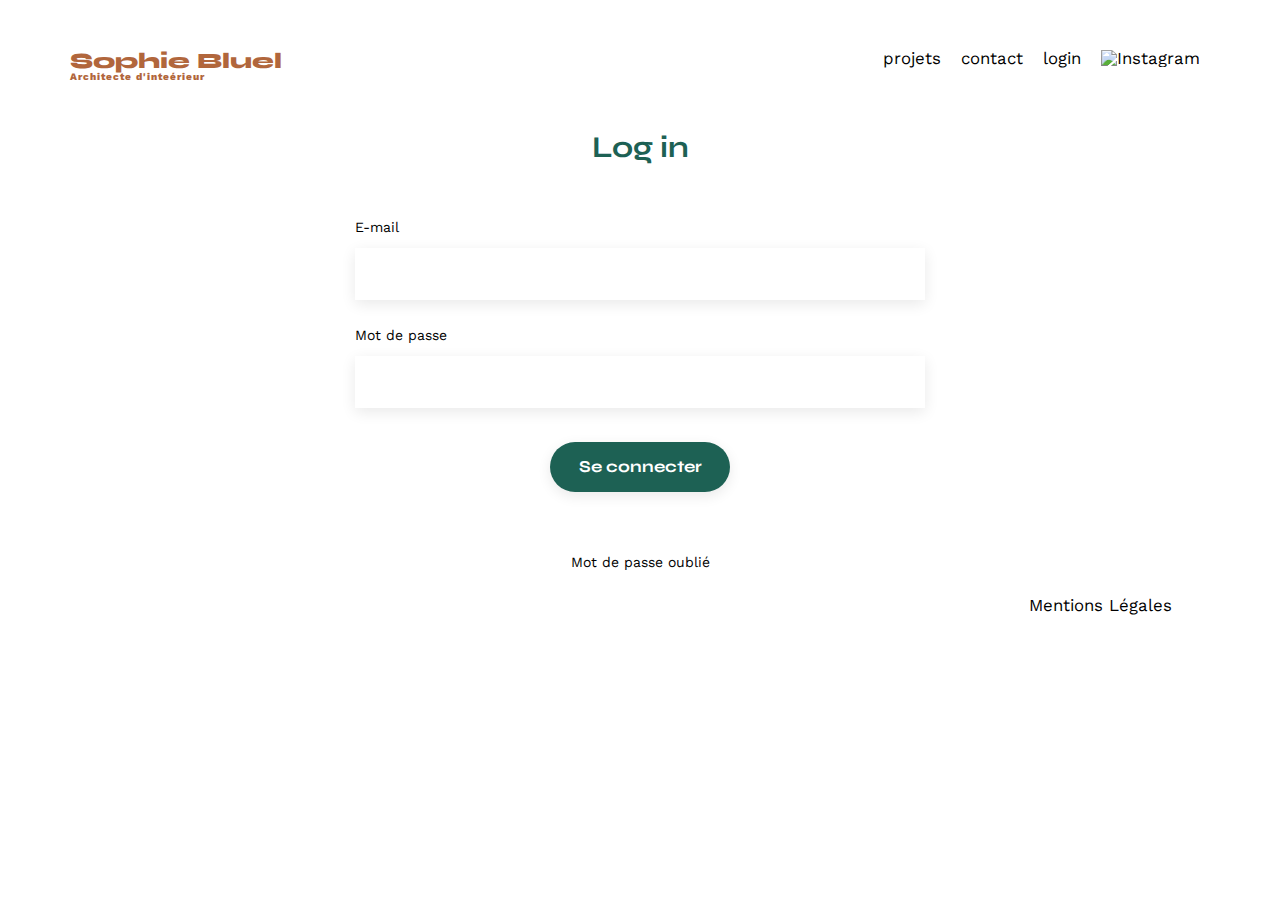
==== FrontEnd/connexion.html @ f519132e "Premier commit" ====
<!DOCTYPE html>
<html lang="fr">
<head>
	<meta charset="UTF-8">
	<title>Sophie Bluel - Architecte d'intérieur</title>	
	<meta name="viewport" content="width=device-width, initial-scale=1.0">
	<link rel="preconnect" href="https://fonts.googleapis.com">
	<link rel="preconnect" href="https://fonts.gstatic.com" crossorigin>
	<link href="https://fonts.googleapis.com/css2?family=Syne:wght@700;800&family=Work+Sans&display=swap" rel="stylesheet">
	<meta name="description" content="">
	<link rel="stylesheet" href="./assets/style.css">
</head>
<body>
<header>
	<a href="index.html"><h1 id="logo">Sophie Bluel <span>Architecte d'inteérieur</span></h1></a>
	<nav>
		<ul>
			<li>projets</li>
			<li>contact</li>
			<li>login</li>
			<li><img src="./assets/icons/instagram.png" alt="Instagram"></li>
		</ul>
	</nav>
</header>
<main>
	<section id="contact">
		<h2>Log in</h2>
		<form class="form" action="#" method="post">
            <label for="email">E-mail</label>
			<input type="email" name="email" id="email" required>
			<label for="password">Mot de passe</label>
			<input type="password" name="password" id="password" required>
			<input type="submit" value="Se connecter" id="submitbtn"><p id="errorMessage"></p>			
            <a class="link" href="#" >Mot de passe oublié</a>
            <p id="erreur"></p>
		</form>
	</section>
</main>
<footer>
	<nav>
        <ul>
            <li>Mentions Légales</li>
        </ul>
	</nav>
</footer>
<script src="./connexion.js"></script>
</body>
</html>
---- FrontEnd/assets/style.css ----
/* http://meyerweb.com/eric/tools/css/reset/
   v2.0 | 20110126
   License: none (public domain)
*/

html,
body,
div,
span,
applet,
object,
iframe,
h1,
h2,
h3,
h4,
h5,
h6,
p,
blockquote,
pre,
a,
abbr,
acronym,
address,
big,
cite,
code,
del,
dfn,
em,
img,
ins,
kbd,
q,
s,
samp,
small,
strike,
strong,
sub,
sup,
tt,
var,
b,
u,
i,
center,
dl,
dt,
dd,
ol,
ul,
li,
fieldset,
form,
label,
legend,
table,
caption,
tbody,
tfoot,
thead,
tr,
th,
td,
article,
aside,
canvas,
details,
embed,
figure,
figcaption,
footer,
header,
hgroup,
menu,
nav,
output,
ruby,
section,
summary,
time,
mark,
audio,
video {
	margin: 0;
	padding: 0;
	border: 0;
	font-size: 100%;
	font: inherit;
	vertical-align: baseline;
}

/* HTML5 display-role reset for older browsers */
article,
aside,
details,
figcaption,
figure,
footer,
header,
hgroup,
menu,
nav,
section {
	display: block;
}

body {
	line-height: 1;
}

ol,
ul {
	list-style: none;
}

blockquote,
q {
	quotes: none;
}

blockquote:before,
blockquote:after,
q:before,
q:after {
	content: '';
	content: none;
}

table {
	border-collapse: collapse;
	border-spacing: 0;
}

/** end reset css**/
body {
	max-width: 1140px;
	margin: auto;
	font-family: 'Work Sans';
	font-size: 14px;
}

header {
	display: flex;
	justify-content: space-between;
	margin: 50px 0
}

section {
	margin: 50px 0
}

h1 {
	display: flex;
	flex-direction: column;
	font-family: 'Syne';
	font-size: 22px;
	font-weight: 800;
	color: #B1663C
}

h1>span {
	font-family: 'Work Sans';
	font-size: 10px;
	letter-spacing: 0.1em;
	;
}

h2 {
	font-family: 'Syne';
	font-weight: 700;
	font-size: 30px;
	color: #1D6154
}

nav ul {
	display: flex;
	align-items: center;
	list-style-type: none;

}

nav li {
	padding: 0 10px;
	font-size: 1.2em;
}

li:hover {
	color: #B1663C;
}

#introduction {
	display: flex;

	align-items: center;


}

#introduction figure {
	flex: 1
}

#introduction img {
	display: block;

	width: 80%;
}

#introduction article {
	flex: 1
}

#introduction h2 {
	margin-bottom: 1em;
}

#introduction p {
	margin-bottom: 0.5em;
}

#portfolio h2 {
	text-align: center;
	margin-bottom: 1em;
}

#projets {
	display: flex;
	flex-direction: column;
}

.boutons {
	display: flex;
	flex-direction: row;
	justify-content: center;
	align-items: center;
	margin: 40px;
	gap: 10px;
}

.B {
	height: 30px;
	border-radius: 40px;
	border-color: #1D6154;
	text-align: center;
	padding-left: 14px;
	padding-right: 14px;
	border: 1px solid #1D6154;
	cursor: pointer;
}

#tout {
	background-color: #1D6154;
	text-align: center;
	color: white;
	border: 1px solid #1D6154;
}

.categorie {
	background-color: white;
	color: #1D6154 !important;
	text-align: center;
	border: 1px solid #1D6154;
}


.gallery {
	width: 100%;
	display: grid;
	grid-template-columns: 1fr 1fr 1fr;
	grid-column-gap: 20px;
	grid-row-gap: 20px;
}

.gallery img {
	width: 100%;

}

#logout {
	border: none;
	margin: auto;
	padding: 10px;
	border-radius: 40px;
}

.link {
	margin-top: 30px;
	text-align: center;
	color: #000;
}

#contact {
	width: 50%;
	margin: auto;
}

#contact>* {
	text-align: center;

}

#contact h2 {
	margin-bottom: 20px;
}

#contact form {
	text-align: left;
	margin-top: 30px;
	display: flex;
	flex-direction: column;
}

#contact input {
	height: 50px;
	font-size: 1.2em;
	border: none;
	box-shadow: 0px 4px 14px rgba(0, 0, 0, 0.09);
}

#contact label {
	margin: 2em 0 1em 0;
}

#contact textarea {
	border: none;
	box-shadow: 0px 4px 14px rgba(0, 0, 0, 0.09);
}

input[type="submit"] {
	font-family: 'Syne';
	font-weight: 700;
	color: white;
	background-color: #1D6154;
	margin: 2em auto;
	width: 180px;
	text-align: center;
	border-radius: 60px;
	cursor: pointer;
}

a {
	text-decoration: none;
}

.hide {
	display: none;
}

#modifier {
	overflow: auto;
	display: flex;
	flex-direction: row !important;
	padding: 0px !important;
	justify-content: center;
	align-items: center;
	width: 99.45vw;
	height: 59px;
	margin-left: calc(-1 * ((100vw - 100%) / 2));
	background-color: #000;
	gap: 30px;
	margin-top: 0px;
}

.publier {
	height: 38px;
	color: rgb(0, 0, 0);
	background-color: white;
	padding-left: 20px;
	padding-right: 20px;
	font-family: Work Sans;
	font-size: 18px;
	font-weight: 500 !important;
	line-height: 16px;
	letter-spacing: 0em;
	text-align: center;
	border-radius: 60px;
	border-style: none;
	cursor: pointer;
}

#modifier_img {
	display: flex;
	flex-direction: row;
	margin-top: -46px;
}

.pub {
	color: white;
}

.fa-color-w {
	color: white !important;
}

.fa-pen-to-square {
	cursor: pointer;
	font-size: 18px;
}

#gerer {
	display: flex;
	flex-direction: row;
	justify-content: center;
	align-items: center;
	gap: 30px;
	margin-top: 30px;
	margin-bottom: 40px;
}

figure {
	position: relative;
}

.deletePhoto {
	position: absolute;
	top: 10px;
	right: 10px;
	cursor: pointer;
}


/*Style pour la modal*/
body.modal-open {
	overflow: hidden;
}

.close-icon {
	position: absolute;
	right: 10px;
	cursor: pointer;
	margin-top: 20px;
	margin-right: 20px;
	margin-bottom: 20px;
}

.fa-trash-can {
	color: #fff;
	background-color: #000;
	padding: 3px;
	width: 17px;
	height: 17px;
	top: 934px;
	left: 565px;
	border-radius: 2px;
}

.fa-arrows-up-down-left-right {
	color: #fff;
	margin-bottom: -100px;
	background-color: #000;
	padding: 3px;
	width: 17px;
	height: 17px;
	border-radius: 2px;
	padding: 3px;
	z-index: 999;
	border-radius: 2px;
	position: absolute;
	top: 8.5%;
	/* Déplacez l'icône à 50% de la hauteur du conteneur */
	left: 60%;
	/* Déplacez l'icône à 50% de la largeur du conteneur */
	transform: translate(-50%, -50%);
	/* Centrez l'icône par rapport à son point d'ancrage */
}

.modal {
	display: none;
	position: fixed;
	top: 0;
	left: 0;
	width: 100%;
	height: 100%;
	background-color: rgba(61, 58, 58, 0.3);
	z-index: 999;
	overflow: auto;
	/* Permet le défilement uniquement à l'intérieur de la modal */
}

.modal-content {
	position: absolute;
	top: 50%;
	left: 50%;
	transform: translate(-50%, -50%);
	background-color: #fff;
	padding-bottom: 10px;
	padding-left: 40px;
	padding-right: 40px;
	border-radius: 5px;
	text-align: center;
	width: 630px;
	margin-bottom: 10px;
	border-radius: 10px;
	box-shadow: 3px 1px 1px rgb(170, 240, 213);
}

.modal-content h1 {
	margin-top: 20px;
	margin-bottom: 20px;
	font-size: 26px;
	font-family: Work Sans;
	color: #000;
	font-size: 26px;
	font-weight: 400;
	line-height: 30px;
	letter-spacing: 0em;
	text-align: center;
}

.modal-content img {
	max-width: 100%;
	max-height: 100vh;
	display: block;
	margin: auto;
}

.modal-content figure {
	/* Ajustez la largeur en fonction du nombre d'images par ligne */
	display: inline-block;
	vertical-align: top;
	/* Alignez les figures en haut de la ligne */
	box-sizing: border-box;
	padding: 3px;
}

#modal-gallery {
	width: 100%;
	height: 520px;
	display: grid;
	grid-template-columns: 1fr 1fr 1fr 1fr 1fr;
	grid-column-gap: 5px;
	grid-row-gap: 5px;
	margin: 0px;
}

hr {
	margin: 20px;
	height: 1px;
	background-color: #1D6154;
}

.A-D {
	display: flex;
	flex-direction: column;
	justify-content: center;
	align-items: center;
	gap: 15px;
}

.btn-ajouter-photo {
	color: #fff;
	border: none;
	background-color: #1D6154;
	padding-left: 40px;
	padding-right: 40px;
}

.btn-suprimer-gallerie {
	color: firebrick;
	border: none;
	background-color: #fff;
}

/*Modal 2*/
.modal_2 {
	position: fixed;
	top: 0;
	left: 0;
	width: 100%;
	height: 100%;
	background-color: rgba(61, 58, 58, 0.5);
	z-index: 999;
	/* Assurez-vous que la modal est superposée à d'autres éléments */
	overflow: auto;
	/* Permet le défilement uniquement à l'intérieur de la modal */
}

.modal-wraper h1 {
	margin-top: 20px;
	margin-bottom: 20px;
	font-size: 26px;
	font-family: Work Sans;
	color: #000;
	font-size: 26px;
	font-weight: 400;
	line-height: 30px;
	letter-spacing: 0em;
	text-align: center;
	padding: 20px;

}

.modal-wraper {
	height: 670px;
	position: absolute;
	top: 50%;
	left: 50%;
	transform: translate(-50%, -50%);
	background-color: #fff;
	padding-bottom: 20px;
	padding-left: 40px;
	padding-right: 40px;
	border-radius: 5px;
	text-align: center;
	width: 630px;
	margin-bottom: 20px;
	border-radius: 10px;
	box-shadow: 3px 1px 1px rgb(170, 240, 213);
	/* Permet le défilement à l'intérieur de la modal si le contenu dépasse la hauteur maximale */
}

.icons {
	display: flex;
	flex-direction: row;
	justify-content: space-around;
	color: #000000;
	font-size: 1.1em;
}

.fa-arrow-left {
	left: 10px;
	cursor: pointer;
padding: 1px 0px 1.9919624328613281px 0px;
}

.back-icon{
	margin-top: 20px;
	margin-right: 645px;
}

.arrows {
	transform: translateY(-5px) translateX(-10px);
}



.ajout-image {
	display: flex;
	flex-direction: column;
	justify-content: center;
	align-items: center;
	gap: 5px;
	width: 420px;
	height: 169px;
	margin: auto;


	border-radius: 3px;
	background-color: #E8F1F6;
}

.fa-image {
	font-size: 70px;
	color: #B9C5CC;
	width: 58px;
	height: 58px;
	font-weight: 1px;
	margin-top: 20px;
	margin-bottom: 15px;
}

.btn-addImg {
	color: #306685;
	display: flex;
	flex-direction: column;
	justify-content: center;
	align-items: center;
	font-size: 14px;
	font-weight: 500;
	line-height: 16px;
	height: 36px;

	padding-left: 25px;
	padding-right: 25px;
	margin: auto;
	background-color: #CBD6DC;
	border: none;
}
.type-image{
	margin-top: 0px;
font-size: 10px;
font-weight: 400;
line-height: 12px;
letter-spacing: 0em;
text-align: center;
margin-bottom: 15px;

}



/* Style pour le label */
form div label {
	left: 510px;
	display: block;
	margin-bottom: 10px;
	margin-top: 15px;
	text-align: left;
	margin-left: 110px;

}

/* Style pour le select */
select {
	width: 420px;
	height: 51px;
	top: 1011px;
	left: 510px;
	box-shadow: 0px 4px 14px 0px #00000017;
	border: none;
}

#imageName {
	width: 420px;
	height: 51px;
	top: 1011px;
	left: 510px;
	box-shadow: 0px 4px 14px 0px #00000017;
	border: none;
}

.ligne {
	width: 420.0000000000016px;
	top: 1207px;
	left: 510px;
	
	border: 1px solid #B3B3B3;
	margin: auto;
	margin-top: 50px;
	margin-bottom: 40px;
	color: #B3B3B3;
}

.btn-valider {
	width: 237px;
	height: 38px;
	top: 1239px;
	left: 600px;
	color: #fff;
	background-color: #A7A7A7;
	border: none;
	font-size: 1.2em;
	margin-top: 20px;
}





footer nav ul {
	display: flex;
	justify-content: flex-end;
	margin: 2em
}
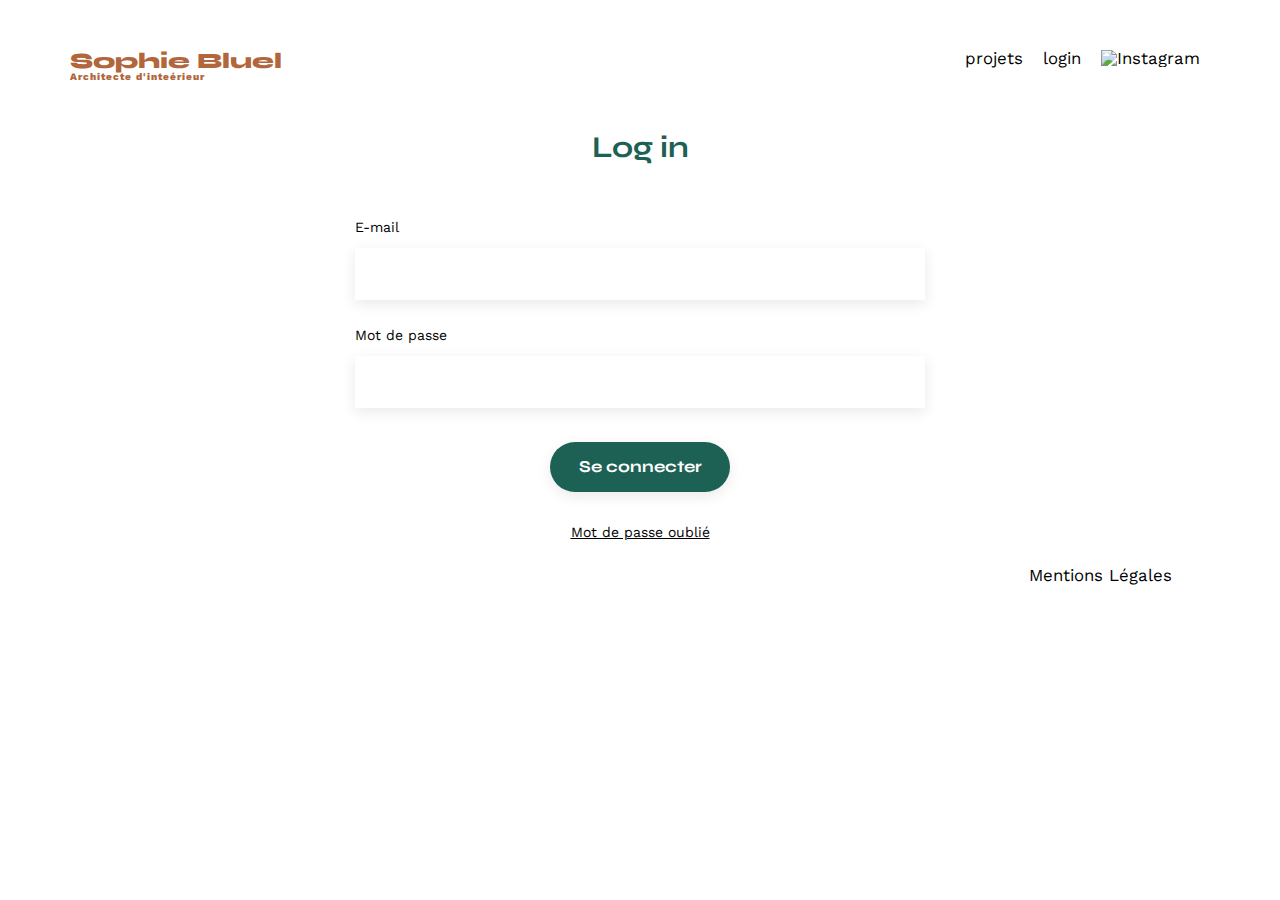
==== commit e6003611: "correction des bug" ====
--- a/FrontEnd/connexion.html
+++ b/FrontEnd/connexion.html
@@ -1,49 +1,51 @@
 <!DOCTYPE html>
 <html lang="fr">
+
 <head>
 	<meta charset="UTF-8">
-	<title>Sophie Bluel - Architecte d'intérieur</title>	
+	<title>Sophie Bluel - Architecte d'intérieur</title>
 	<meta name="viewport" content="width=device-width, initial-scale=1.0">
 	<link rel="preconnect" href="https://fonts.googleapis.com">
 	<link rel="preconnect" href="https://fonts.gstatic.com" crossorigin>
-	<link href="https://fonts.googleapis.com/css2?family=Syne:wght@700;800&family=Work+Sans&display=swap" rel="stylesheet">
+	<link href="https://fonts.googleapis.com/css2?family=Syne:wght@700;800&family=Work+Sans&display=swap"
+		rel="stylesheet">
 	<meta name="description" content="">
 	<link rel="stylesheet" href="./assets/style.css">
 </head>
 <body>
-<header>
-	<a href="index.html"><h1 id="logo">Sophie Bluel <span>Architecte d'inteérieur</span></h1></a>
-	<nav>
-		<ul>
-			<li>projets</li>
-			<li>contact</li>
-			<li>login</li>
-			<li><img src="./assets/icons/instagram.png" alt="Instagram"></li>
-		</ul>
-	</nav>
-</header>
-<main>
-	<section id="contact">
-		<h2>Log in</h2>
-		<form class="form" action="#" method="post">
-            <label for="email">E-mail</label>
-			<input type="email" name="email" id="email" required>
-			<label for="password">Mot de passe</label>
-			<input type="password" name="password" id="password" required>
-			<input type="submit" value="Se connecter" id="submitbtn"><p id="errorMessage"></p>			
-            <a class="link" href="#" >Mot de passe oublié</a>
-            <p id="erreur"></p>
-		</form>
-	</section>
-</main>
-<footer>
-	<nav>
-        <ul>
-            <li>Mentions Légales</li>
-        </ul>
-	</nav>
-</footer>
-<script src="./connexion.js"></script>
+	<header>
+		<h1 id="logo">Sophie Bluel <span>Architecte d'inteérieur</span></h1>
+		<nav>
+			<ul>
+				<li>projets</li>
+				<li class="login-btn">login</li>
+				<li class="logout-btn hide" style="display: none;">logout</li>
+				<li><img src="./assets/icons/instagram.png" alt="Instagram"></li>
+			</ul>
+		</nav>
+	</header>
+	<main>
+		<section id="contact">
+			<h2>Log in</h2>
+			<form class="form" action="#" method="#">
+				<label for="email">E-mail</label>
+				<input type="email" name="email" id="email" required>
+				<label for="password">Mot de passe</label>
+				<input type="password" name="password" id="password" required>
+				<input type="submit" value="Se connecter" id="submitbtn">
+				<p id="errorMessage"></p>
+				<a class="link" href="#">Mot de passe oublié</a>
+				<p id="erreur"></p>
+			</form>
+		</section>
+	</main>
+	<footer>
+		<nav>
+			<ul>
+				<li>Mentions Légales</li>
+			</ul>
+		</nav>
+	</footer>
+	<script src="./connexion.js"></script>
 </body>
-</html>
-
+</html>--- a/FrontEnd/assets/style.css
+++ b/FrontEnd/assets/style.css
@@ -226,7 +226,7 @@
 	margin-bottom: 1em;
 }
 
-#projets {
+.projets {
 	display: flex;
 	flex-direction: column;
 }
@@ -287,9 +287,9 @@
 }
 
 .link {
-	margin-top: 30px;
 	text-align: center;
 	color: #000;
+	text-decoration: underline;
 }
 
 #contact {
@@ -349,7 +349,7 @@
 	display: none;
 }
 
-#modifier {
+.modifier {
 	overflow: auto;
 	display: flex;
 	flex-direction: row !important;
@@ -381,7 +381,7 @@
 	cursor: pointer;
 }
 
-#modifier_img {
+.modifier_img {
 	display: flex;
 	flex-direction: row;
 	margin-top: -46px;
@@ -400,7 +400,7 @@
 	font-size: 18px;
 }
 
-#gerer {
+.gerer {
 	display: flex;
 	flex-direction: row;
 	justify-content: center;
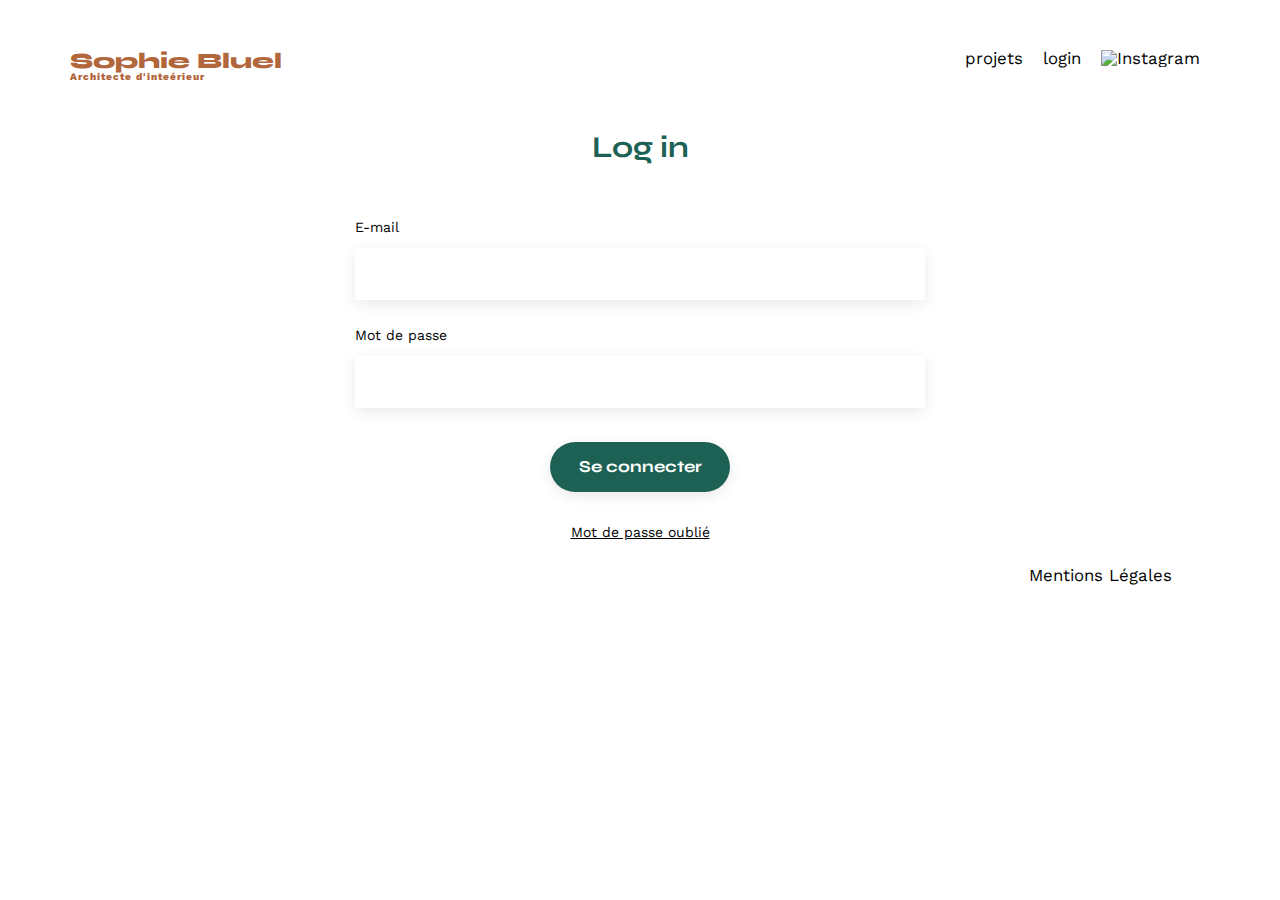
==== commit c8838774: "Correction des fichiers js et html" ====
--- a/FrontEnd/connexion.html
+++ b/FrontEnd/connexion.html
@@ -12,6 +12,7 @@
 	<meta name="description" content="">
 	<link rel="stylesheet" href="./assets/style.css">
 </head>
+
 <body>
 	<header>
 		<h1 id="logo">Sophie Bluel <span>Architecte d'inteérieur</span></h1>
@@ -48,4 +49,5 @@
 	</footer>
 	<script src="./connexion.js"></script>
 </body>
+
 </html>--- a/FrontEnd/assets/style.css
+++ b/FrontEnd/assets/style.css
@@ -193,10 +193,7 @@
 
 #introduction {
 	display: flex;
-
 	align-items: center;
-
-
 }
 
 #introduction figure {
@@ -230,6 +227,8 @@
 	display: flex;
 	flex-direction: column;
 }
+
+/*Boutons de filtrage*/
 
 .boutons {
 	display: flex;
@@ -240,6 +239,16 @@
 	gap: 10px;
 }
 
+.button {
+	height: 30px;
+	border-radius: 40px;
+	border-color: #1D6154;
+	text-align: center;
+	padding-left: 14px;
+	padding-right: 14px;
+	border: 1px solid #1D6154;
+	cursor: pointer;
+}
 .B {
 	height: 30px;
 	border-radius: 40px;
@@ -251,16 +260,14 @@
 	cursor: pointer;
 }
 
-#tout {
+.button.active {
 	background-color: #1D6154;
-	text-align: center;
 	color: white;
-	border: 1px solid #1D6154;
 }
 
 .categorie {
 	background-color: white;
-	color: #1D6154 !important;
+	color: #1D6154;
 	text-align: center;
 	border: 1px solid #1D6154;
 }
@@ -286,6 +293,8 @@
 	border-radius: 40px;
 }
 
+
+/* Connexion*/
 .link {
 	text-align: center;
 	color: #000;
@@ -344,6 +353,9 @@
 a {
 	text-decoration: none;
 }
+
+
+/* Modales */
 
 .hide {
 	display: none;
@@ -564,7 +576,7 @@
 	background-color: #fff;
 }
 
-/*Modal 2*/
+/*Modale 2*/
 .modal_2 {
 	position: fixed;
 	top: 0;
@@ -623,10 +635,10 @@
 .fa-arrow-left {
 	left: 10px;
 	cursor: pointer;
-padding: 1px 0px 1.9919624328613281px 0px;
-}
-
-.back-icon{
+	padding: 1px 0px 1.9919624328613281px 0px;
+}
+
+.back-icon {
 	margin-top: 20px;
 	margin-right: 645px;
 }
@@ -634,8 +646,6 @@
 .arrows {
 	transform: translateY(-5px) translateX(-10px);
 }
-
-
 
 .ajout-image {
 	display: flex;
@@ -646,8 +656,6 @@
 	width: 420px;
 	height: 169px;
 	margin: auto;
-
-
 	border-radius: 3px;
 	background-color: #E8F1F6;
 }
@@ -672,25 +680,22 @@
 	font-weight: 500;
 	line-height: 16px;
 	height: 36px;
-
 	padding-left: 25px;
 	padding-right: 25px;
 	margin: auto;
 	background-color: #CBD6DC;
 	border: none;
 }
-.type-image{
+
+.type-image {
 	margin-top: 0px;
-font-size: 10px;
-font-weight: 400;
-line-height: 12px;
-letter-spacing: 0em;
-text-align: center;
-margin-bottom: 15px;
-
-}
-
-
+	font-size: 10px;
+	font-weight: 400;
+	line-height: 12px;
+	letter-spacing: 0em;
+	text-align: center;
+	margin-bottom: 15px;
+}
 
 /* Style pour le label */
 form div label {
@@ -700,7 +705,6 @@
 	margin-top: 15px;
 	text-align: left;
 	margin-left: 110px;
-
 }
 
 /* Style pour le select */
@@ -726,7 +730,6 @@
 	width: 420.0000000000016px;
 	top: 1207px;
 	left: 510px;
-	
 	border: 1px solid #B3B3B3;
 	margin: auto;
 	margin-top: 50px;
@@ -746,10 +749,6 @@
 	margin-top: 20px;
 }
 
-
-
-
-
 footer nav ul {
 	display: flex;
 	justify-content: flex-end;
